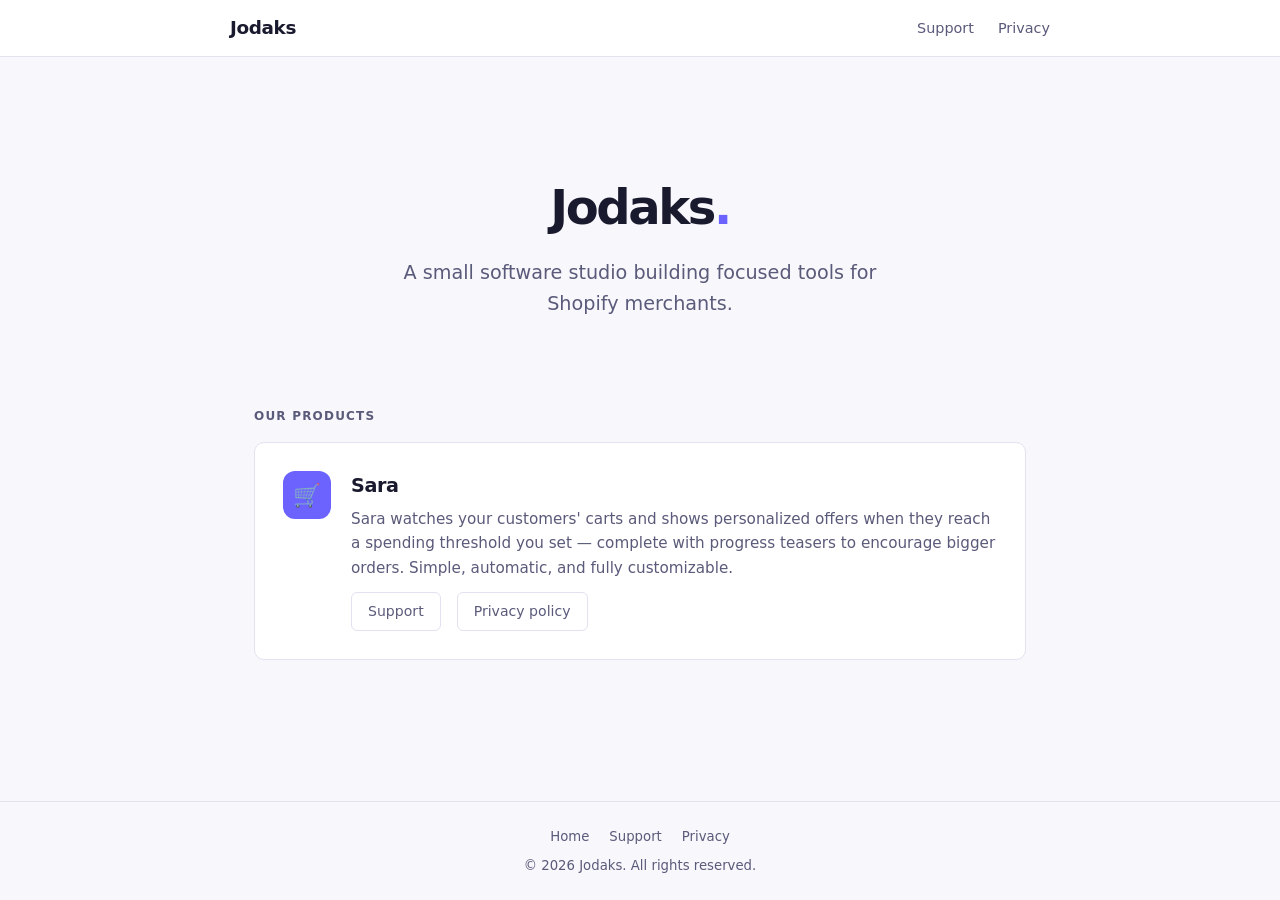
==== index.html @ 7099069d "Add initial Jodaks website for GitHub Pages Three-page static site: homepage (index.html) introducin" ====
<!DOCTYPE html>
<html lang="en">
<head>
  <meta charset="UTF-8" />
  <meta name="viewport" content="width=device-width, initial-scale=1.0" />
  <title>Jodaks — Software Studio</title>
  <meta name="description" content="Jodaks builds focused tools for Shopify merchants." />
  <link rel="stylesheet" href="style.css" />
</head>
<body>

  <nav>
    <div class="nav-inner">
      <a href="index.html" class="nav-brand">Jodaks</a>
      <ul class="nav-links">
        <li><a href="support.html">Support</a></li>
        <li><a href="privacy.html">Privacy</a></li>
      </ul>
    </div>
  </nav>

  <main>
    <section class="hero">
      <div class="hero-wordmark">Jodaks<span>.</span></div>
      <p class="hero-tagline">A small software studio building focused tools for Shopify merchants.</p>
    </section>

    <p class="section-label">Our products</p>

    <div class="product-card">
      <div class="product-icon">🛒</div>
      <div class="product-info">
        <h2>Sara</h2>
        <p>Sara watches your customers' carts and shows personalized offers when they reach a spending threshold you set — complete with progress teasers to encourage bigger orders. Simple, automatic, and fully customizable.</p>
        <div class="product-links">
          <a href="support.html" class="btn btn-ghost">Support</a>
          <a href="privacy.html" class="btn btn-ghost">Privacy policy</a>
        </div>
      </div>
    </div>
  </main>

  <footer>
    <div class="footer-inner">
      <div class="footer-links">
        <a href="index.html">Home</a>
        <a href="support.html">Support</a>
        <a href="privacy.html">Privacy</a>
      </div>
      <span>&copy; 2026 Jodaks. All rights reserved.</span>
    </div>
  </footer>

</body>
</html>
---- style.css ----
*, *::before, *::after {
  box-sizing: border-box;
  margin: 0;
  padding: 0;
}

:root {
  --bg: #f7f7fc;
  --surface: #ffffff;
  --text: #1a1a2e;
  --text-muted: #5a5a7a;
  --accent: #6c63ff;
  --accent-dark: #574fd6;
  --border: #e2e2f0;
  --radius: 10px;
  --max-width: 820px;
}

html {
  font-size: 16px;
  scroll-behavior: smooth;
}

body {
  font-family: system-ui, -apple-system, BlinkMacSystemFont, "Segoe UI", sans-serif;
  background: var(--bg);
  color: var(--text);
  line-height: 1.6;
  min-height: 100vh;
  display: flex;
  flex-direction: column;
}

a {
  color: var(--accent);
  text-decoration: none;
}

a:hover {
  color: var(--accent-dark);
  text-decoration: underline;
}

/* ── Nav ─────────────────────────────────────────────── */

nav {
  background: var(--surface);
  border-bottom: 1px solid var(--border);
  padding: 0 1.5rem;
}

.nav-inner {
  max-width: var(--max-width);
  margin: 0 auto;
  display: flex;
  align-items: center;
  justify-content: space-between;
  height: 56px;
}

.nav-brand {
  font-weight: 700;
  font-size: 1.15rem;
  color: var(--text);
  letter-spacing: -0.02em;
}

.nav-brand:hover {
  color: var(--accent);
  text-decoration: none;
}

.nav-links {
  display: flex;
  gap: 1.5rem;
  list-style: none;
}

.nav-links a {
  color: var(--text-muted);
  font-size: 0.9rem;
}

.nav-links a:hover {
  color: var(--accent);
  text-decoration: none;
}

/* ── Main content ────────────────────────────────────── */

main {
  flex: 1;
  max-width: var(--max-width);
  width: 100%;
  margin: 0 auto;
  padding: 3rem 1.5rem;
}

/* ── Page header (support, privacy) ─────────────────── */

.page-header {
  margin-bottom: 2.5rem;
}

.page-header h1 {
  font-size: 2rem;
  font-weight: 700;
  letter-spacing: -0.03em;
  margin-bottom: 0.4rem;
}

.page-header p {
  color: var(--text-muted);
  font-size: 1.05rem;
}

/* ── Card ────────────────────────────────────────────── */

.card {
  background: var(--surface);
  border: 1px solid var(--border);
  border-radius: var(--radius);
  padding: 1.75rem;
  margin-bottom: 1.25rem;
}

/* ── Hero (index) ────────────────────────────────────── */

.hero {
  text-align: center;
  padding: 4rem 0 3rem;
}

.hero-wordmark {
  font-size: 3rem;
  font-weight: 800;
  letter-spacing: -0.05em;
  color: var(--text);
  margin-bottom: 0.75rem;
}

.hero-wordmark span {
  color: var(--accent);
}

.hero-tagline {
  font-size: 1.2rem;
  color: var(--text-muted);
  max-width: 480px;
  margin: 0 auto 2.5rem;
}

/* ── Section heading ─────────────────────────────────── */

.section-label {
  font-size: 0.75rem;
  font-weight: 600;
  letter-spacing: 0.1em;
  text-transform: uppercase;
  color: var(--text-muted);
  margin-bottom: 1rem;
}

/* ── Product card (index) ────────────────────────────── */

.product-card {
  background: var(--surface);
  border: 1px solid var(--border);
  border-radius: var(--radius);
  padding: 1.75rem;
  display: flex;
  align-items: flex-start;
  gap: 1.25rem;
}

.product-icon {
  width: 48px;
  height: 48px;
  background: var(--accent);
  border-radius: 12px;
  display: flex;
  align-items: center;
  justify-content: center;
  flex-shrink: 0;
  font-size: 1.4rem;
}

.product-info h2 {
  font-size: 1.2rem;
  font-weight: 700;
  margin-bottom: 0.3rem;
  letter-spacing: -0.02em;
}

.product-info p {
  color: var(--text-muted);
  font-size: 0.95rem;
  margin-bottom: 0.75rem;
}

.product-links {
  display: flex;
  gap: 1rem;
  flex-wrap: wrap;
}

.btn {
  display: inline-block;
  background: var(--accent);
  color: #fff;
  padding: 0.45rem 1rem;
  border-radius: 6px;
  font-size: 0.88rem;
  font-weight: 500;
  transition: background 0.15s;
}

.btn:hover {
  background: var(--accent-dark);
  color: #fff;
  text-decoration: none;
}

.btn-ghost {
  background: transparent;
  color: var(--text-muted);
  border: 1px solid var(--border);
}

.btn-ghost:hover {
  background: var(--bg);
  color: var(--text);
  text-decoration: none;
}

/* ── FAQ (support) ───────────────────────────────────── */

.faq-list {
  display: flex;
  flex-direction: column;
  gap: 0.75rem;
}

details {
  background: var(--surface);
  border: 1px solid var(--border);
  border-radius: var(--radius);
  overflow: hidden;
}

details[open] {
  border-color: var(--accent);
}

summary {
  padding: 1rem 1.25rem;
  font-weight: 600;
  font-size: 0.97rem;
  cursor: pointer;
  list-style: none;
  display: flex;
  justify-content: space-between;
  align-items: center;
  user-select: none;
}

summary::-webkit-details-marker {
  display: none;
}

summary::after {
  content: "+";
  font-size: 1.1rem;
  color: var(--accent);
  font-weight: 400;
  flex-shrink: 0;
  margin-left: 1rem;
}

details[open] summary::after {
  content: "−";
}

.faq-answer {
  padding: 0 1.25rem 1.1rem;
  color: var(--text-muted);
  font-size: 0.95rem;
  line-height: 1.65;
}

/* ── Contact block (support) ─────────────────────────── */

.contact-block {
  display: flex;
  align-items: center;
  gap: 0.75rem;
  flex-wrap: wrap;
}

.contact-icon {
  font-size: 1.3rem;
}

/* ── Privacy policy ──────────────────────────────────── */

.policy-section {
  margin-bottom: 2rem;
}

.policy-section h2 {
  font-size: 1.1rem;
  font-weight: 700;
  margin-bottom: 0.6rem;
  letter-spacing: -0.01em;
}

.policy-section p,
.policy-section li {
  color: var(--text-muted);
  font-size: 0.95rem;
  line-height: 1.7;
  margin-bottom: 0.5rem;
}

.policy-section ul {
  padding-left: 1.25rem;
}

.policy-section ul li {
  margin-bottom: 0.25rem;
}

.policy-meta {
  font-size: 0.83rem;
  color: var(--text-muted);
  margin-bottom: 2rem;
}

/* ── Footer ──────────────────────────────────────────── */

footer {
  border-top: 1px solid var(--border);
  padding: 1.5rem;
  text-align: center;
  font-size: 0.83rem;
  color: var(--text-muted);
}

.footer-inner {
  max-width: var(--max-width);
  margin: 0 auto;
  display: flex;
  flex-direction: column;
  gap: 0.5rem;
  align-items: center;
}

.footer-links {
  display: flex;
  gap: 1.25rem;
  flex-wrap: wrap;
  justify-content: center;
}

.footer-links a {
  color: var(--text-muted);
  font-size: 0.83rem;
}

.footer-links a:hover {
  color: var(--accent);
  text-decoration: none;
}

/* ── Mobile ──────────────────────────────────────────── */

@media (max-width: 600px) {
  .hero-wordmark {
    font-size: 2.25rem;
  }

  .hero-tagline {
    font-size: 1.05rem;
  }

  .product-card {
    flex-direction: column;
    gap: 1rem;
  }

  main {
    padding: 2rem 1.25rem;
  }

  .page-header h1 {
    font-size: 1.6rem;
  }
}
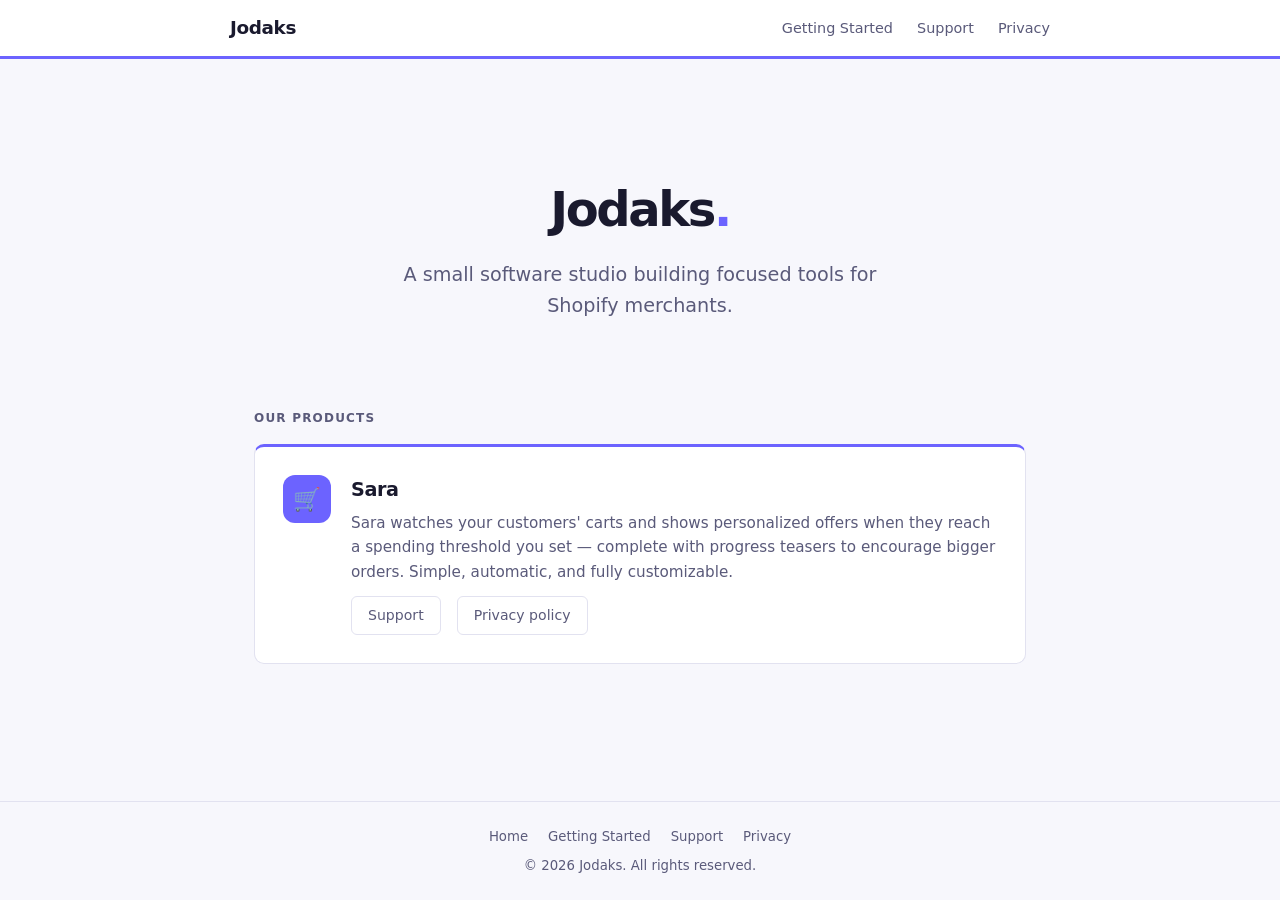
==== commit 85f04c6c: "Add Getting Started guide page with nav links across all pages" ====
--- a/index.html
+++ b/index.html
@@ -13,6 +13,7 @@
     <div class="nav-inner">
       <a href="index.html" class="nav-brand">Jodaks</a>
       <ul class="nav-links">
+        <li><a href="getting-started.html">Getting Started</a></li>
         <li><a href="support.html">Support</a></li>
         <li><a href="privacy.html">Privacy</a></li>
       </ul>
@@ -44,6 +45,7 @@
     <div class="footer-inner">
       <div class="footer-links">
         <a href="index.html">Home</a>
+        <a href="getting-started.html">Getting Started</a>
         <a href="support.html">Support</a>
         <a href="privacy.html">Privacy</a>
       </div>
--- a/style.css
+++ b/style.css
@@ -45,7 +45,7 @@
 
 nav {
   background: var(--surface);
-  border-bottom: 1px solid var(--border);
+  border-bottom: 3px solid var(--accent);
   padding: 0 1.5rem;
 }
 
@@ -119,6 +119,7 @@
 .card {
   background: var(--surface);
   border: 1px solid var(--border);
+  border-top: 3px solid var(--accent);
   border-radius: var(--radius);
   padding: 1.75rem;
   margin-bottom: 1.25rem;
@@ -166,6 +167,7 @@
 .product-card {
   background: var(--surface);
   border: 1px solid var(--border);
+  border-top: 3px solid var(--accent);
   border-radius: var(--radius);
   padding: 1.75rem;
   display: flex;
@@ -244,12 +246,14 @@
 details {
   background: var(--surface);
   border: 1px solid var(--border);
+  border-top: 3px solid var(--accent);
   border-radius: var(--radius);
   overflow: hidden;
 }
 
 details[open] {
-  border-color: var(--accent);
+  border-color: var(--border);
+  border-top-color: var(--accent);
 }
 
 summary {
